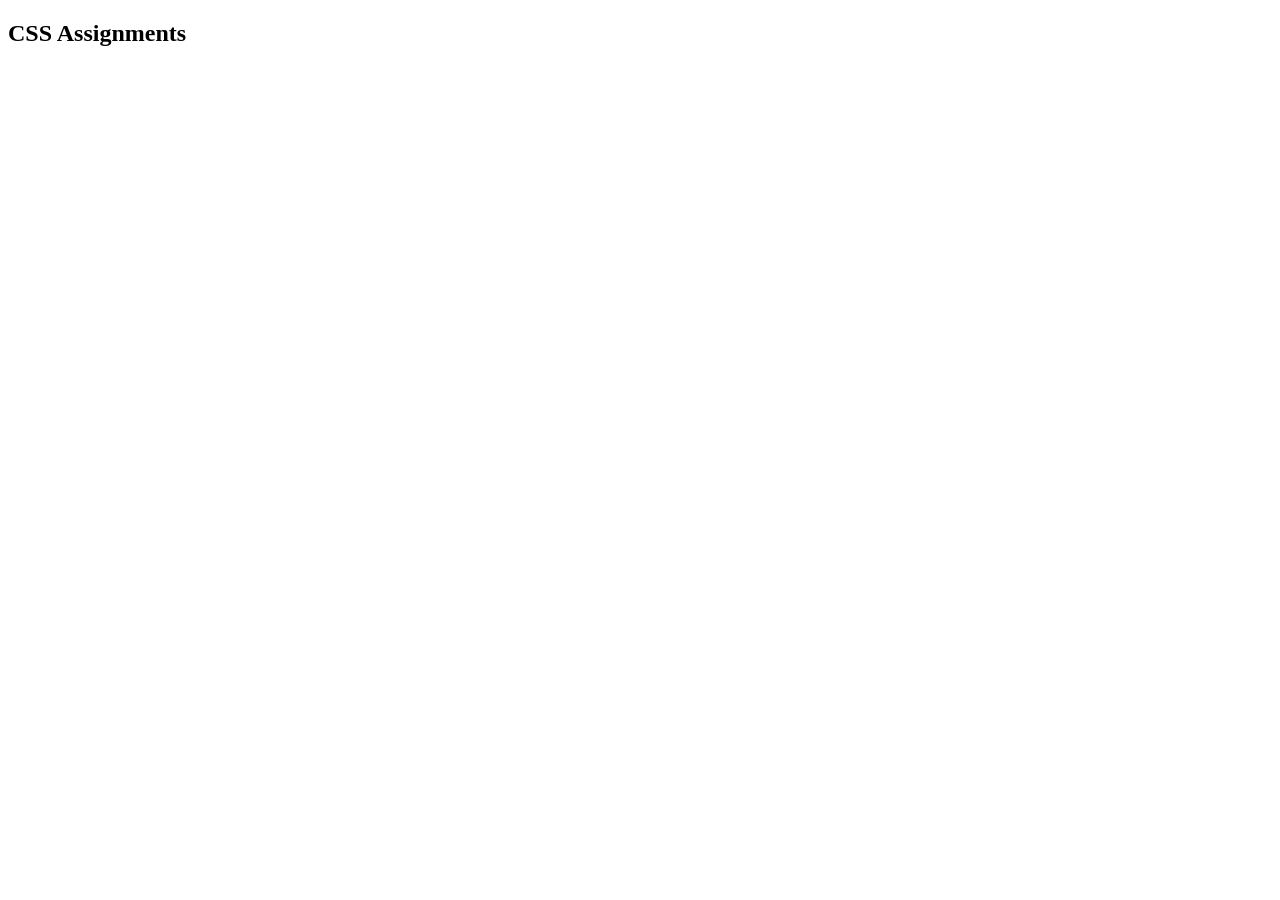
==== index.html @ d2f59372 "init" ====
<!DOCTYPE html>
<html lang="en">
<head>
    <meta charset="UTF-8">
    <meta http-equiv="X-UA-Compatible" content="IE=edge">
    <meta name="viewport" content="width=device-width, initial-scale=1.0">
    <title>HTML CSS Assignments</title>
</head>
<body>
    <header>
        <h2>CSS Assignments</h2>
    </header>
</body>
</html>
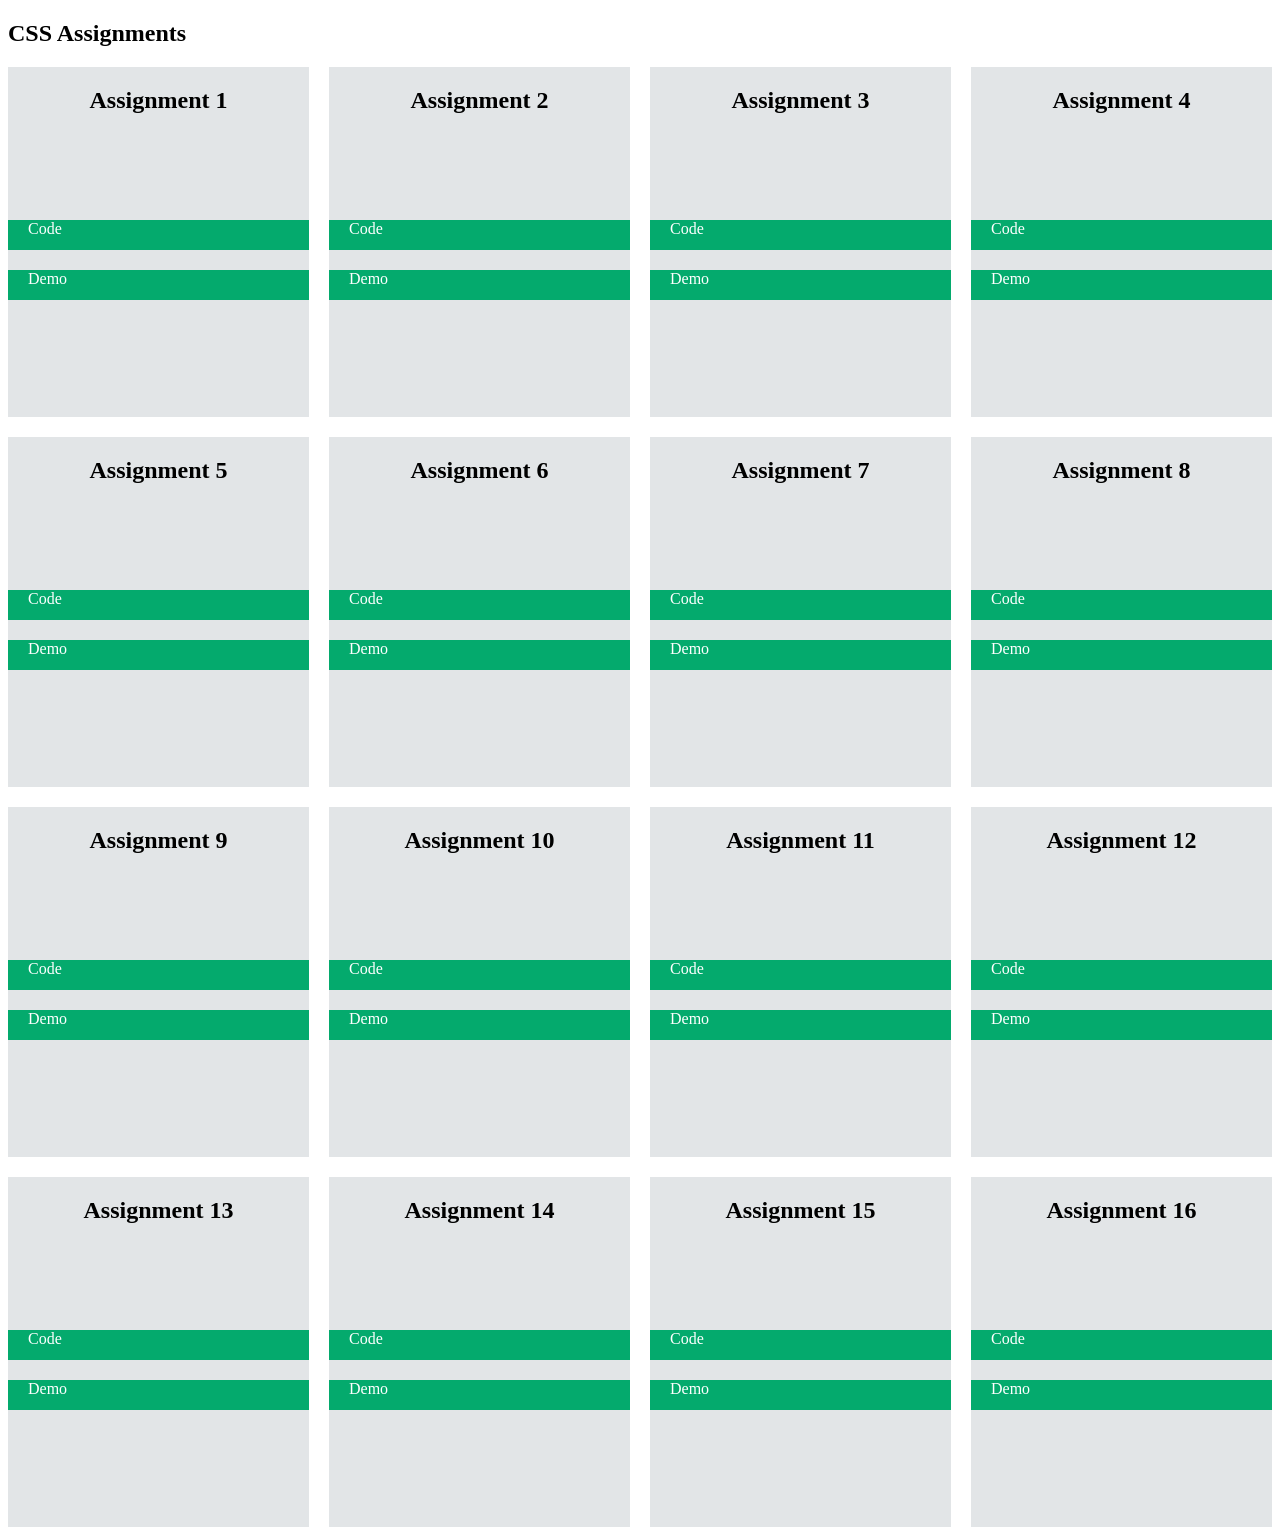
==== commit 4f02f12f: "completed upto 12" ====
--- a/index.html
+++ b/index.html
@@ -1,14 +1,169 @@
 <!DOCTYPE html>
 <html lang="en">
+
 <head>
     <meta charset="UTF-8">
     <meta http-equiv="X-UA-Compatible" content="IE=edge">
     <meta name="viewport" content="width=device-width, initial-scale=1.0">
     <title>HTML CSS Assignments</title>
+    <style>
+        .container {
+            display: grid;
+            grid-template-columns: repeat(4, 1fr);
+            grid-template-rows: repeat(4,350px);
+            grid-gap: 20px;
+        }
+
+        .card {
+            display: flex;
+            flex-direction: column;
+            row-gap: 40px;
+            align-items: center;
+            background-color: #e2e5e7;
+            height: auto;
+        }
+
+        ul {
+            list-style-type: none;
+            width: 100%;
+            padding: 10px;
+        }
+
+        li {
+            height: 30px;
+            margin: 20px 0;
+            background-color: #04aa6d;
+            text-decoration: none;
+            color: #ffffff;
+            padding-left: 20px;
+        }
+        a {
+            text-decoration: none;
+            color:#ffffff;
+        }
+    </style>
 </head>
+
 <body>
     <header>
         <h2>CSS Assignments</h2>
     </header>
+    <main>
+        <div class="container">
+            <div class="card">
+                <h2>Assignment 1</h2>
+                <ul>
+                    <li><a href="assignment-1/index.html">Code</a></li>
+                    <li><a href="assignment-1/index.html">Demo</a></li>
+                </ul>
+            </div>
+            <div class="card">
+                <h2>Assignment 2</h2>
+                <ul>
+                    <li><a href="assignment-2/index.html">Code</a></li>
+                    <li><a href="assignment-1/index.html">Demo</a></li>
+                </ul>
+            </div>
+            <div class="card">
+                <h2>Assignment 3</h2>
+                <ul>
+                    <li><a href="assignment-3/index.html">Code</a></li>
+                    <li><a href="assignment-1/index.html">Demo</a></li>
+                </ul>
+            </div>
+            <div class="card">
+                <h2>Assignment 4</h2>
+                <ul>
+                    <li><a href="assignment-4/index.html">Code</a></li>
+                    <li><a href="assignment-1/index.html">Demo</a></li>
+                </ul>
+            </div>
+            <div class="card">
+                <h2>Assignment 5</h2>
+                <ul>
+                    <li><a href="assignment-5/index.html">Code</a></li>
+                    <li><a href="assignment-1/index.html">Demo</a></li>
+                </ul>
+            </div>
+            <div class="card">
+                <h2>Assignment 6</h2>
+                <ul>
+                    <li><a href="assignment-6/index.html">Code</a></li>
+                    <li><a href="assignment-1/index.html">Demo</a></li>
+                </ul>
+            </div>
+            <div class="card">
+                <h2>Assignment 7</h2>
+                <ul>
+                    <li><a href="assignment-7/index.html">Code</a></li>
+                    <li><a href="assignment-1/index.html">Demo</a></li>
+                </ul>
+            </div>
+            <div class="card">
+                <h2>Assignment 8</h2>
+                <ul>
+                    <li><a href="assignment-8/index.html">Code</a></li>
+                    <li><a href="assignment-1/index.html">Demo</a></li>
+                </ul>
+            </div>
+            <div class="card">
+                <h2>Assignment 9</h2>
+                <ul>
+                    <li><a href="assignment-9/index.html">Code</a></li>
+                    <li><a href="assignment-1/index.html">Demo</a></li>
+                </ul>
+            </div>
+            <div class="card">
+                <h2>Assignment 10</h2>
+                <ul>
+                    <li><a href="assignment-10/index.html">Code</a></li>
+                    <li><a href="assignment-1/index.html">Demo</a></li>
+                </ul>
+            </div>
+            <div class="card">
+                <h2>Assignment 11</h2>
+                <ul>
+                    <li><a href="assignment-11/index.html">Code</a></li>
+                    <li><a href="assignment-1/index.html">Demo</a></li>
+                </ul>
+            </div>
+            <div class="card">
+                <h2>Assignment 12</h2>
+                <ul>
+                    <li><a href="assignment-12/index.html">Code</a></li>
+                    <li><a href="assignment-1/index.html">Demo</a></li>
+                </ul>
+            </div>
+            <div class="card">
+                <h2>Assignment 13</h2>
+                <ul>
+                    <li><a href="assignment-13/index.html">Code</a></li>
+                    <li><a href="assignment-1/index.html">Demo</a></li>
+                </ul>
+            </div>
+            <div class="card">
+                <h2>Assignment 14</h2>
+                <ul>
+                    <li><a href="assignment-14/index.html">Code</a></li>
+                    <li><a href="assignment-14/index.html">Demo</a></li>
+                </ul>
+            </div>
+            <div class="card">
+                <h2>Assignment 15</h2>
+                <ul>
+                    <li><a href="assignment-15/index.html">Code</a></li>
+                    <li><a href="assignment-15/index.html">Demo</a></li>
+                </ul>
+            </div>
+            <div class="card">
+                <h2>Assignment 16</h2>
+                <ul>
+                    <li><a href="assignment-16/index.html">Code</a></li>
+                    <li><a href="assignment-16/index.html">Demo</a></li>
+                </ul>
+            </div>
+        </div>
+    </main>
 </body>
+
 </html>
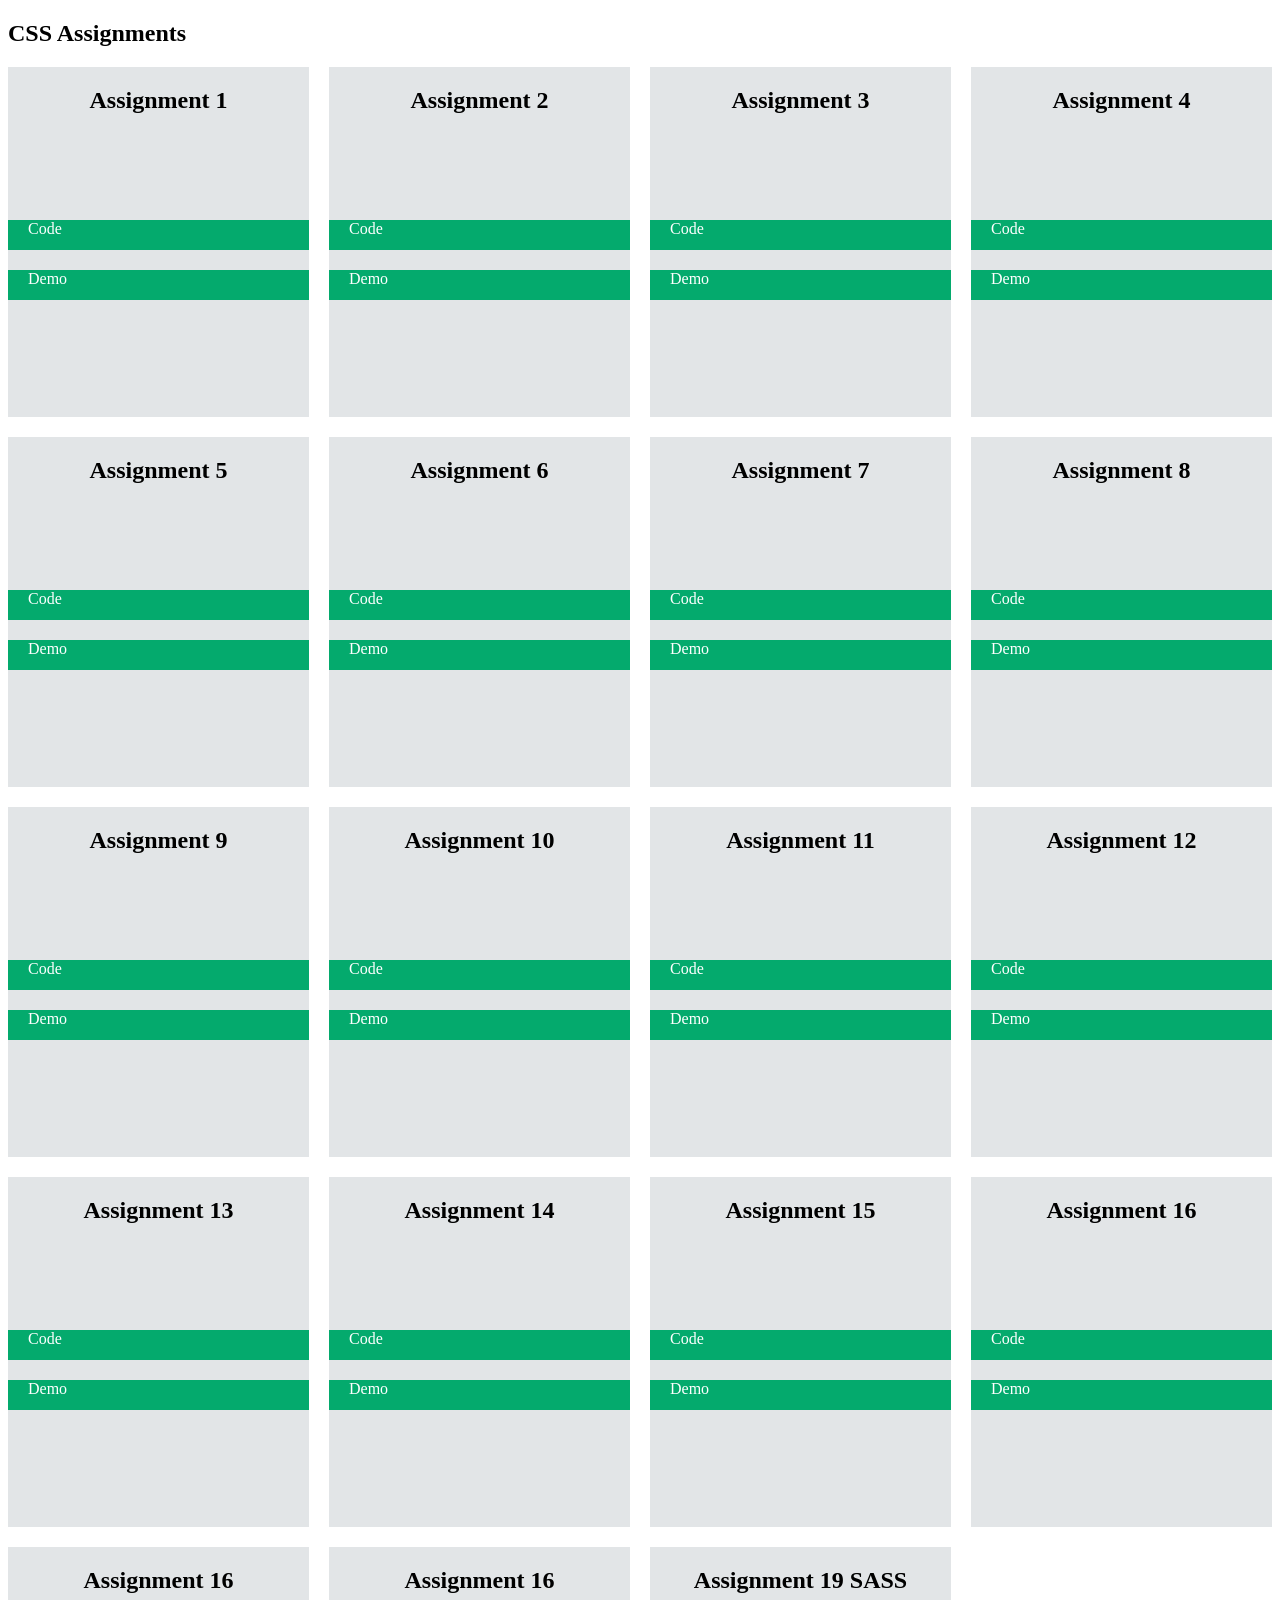
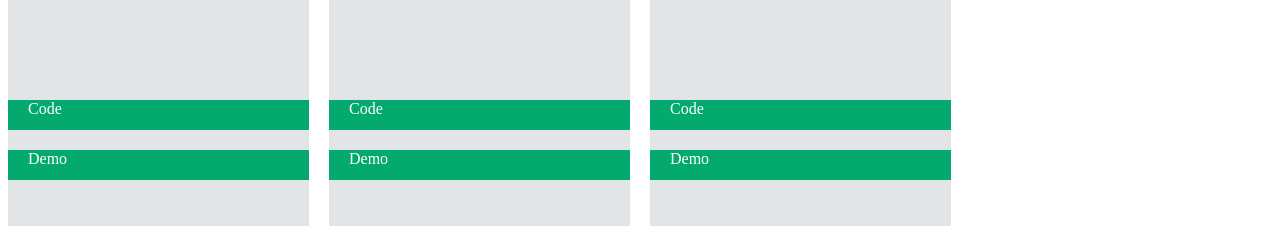
==== commit 7292bec6: "sass assignment added" ====
--- a/index.html
+++ b/index.html
@@ -53,113 +53,134 @@
             <div class="card">
                 <h2>Assignment 1</h2>
                 <ul>
-                    <li><a href="assignment-1/index.html">Code</a></li>
-                    <li><a href="assignment-1/index.html">Demo</a></li>
+                    <li><a href="https://github.com/sitaramoli/css-assignment/tree/main/assignment-1">Code</a></li>
+                    <li><a href="https://sitaramoli.github.io/css-assignment/assignment-1/">Demo</a></li>
                 </ul>
             </div>
             <div class="card">
                 <h2>Assignment 2</h2>
                 <ul>
-                    <li><a href="assignment-2/index.html">Code</a></li>
-                    <li><a href="assignment-1/index.html">Demo</a></li>
+                    <li><a href="https://github.com/sitaramoli/css-assignment/tree/main/assignment-2">Code</a></li>
+                    <li><a href="https://sitaramoli.github.io/css-assignment/assignment-2/">Demo</a></li>
                 </ul>
             </div>
             <div class="card">
                 <h2>Assignment 3</h2>
                 <ul>
-                    <li><a href="assignment-3/index.html">Code</a></li>
-                    <li><a href="assignment-1/index.html">Demo</a></li>
+                    <li><a href="https://github.com/sitaramoli/css-assignment/tree/main/assignment-3">Code</a></li>
+                    <li><a href="https://sitaramoli.github.io/css-assignment/assignment-3/">Demo</a></li>
                 </ul>
             </div>
             <div class="card">
                 <h2>Assignment 4</h2>
                 <ul>
-                    <li><a href="assignment-4/index.html">Code</a></li>
-                    <li><a href="assignment-1/index.html">Demo</a></li>
+                    <li><a href="https://github.com/sitaramoli/css-assignment/tree/main/assignment-4">Code</a></li>
+                    <li><a href="https://sitaramoli.github.io/css-assignment/assignment-4/">Demo</a></li>
                 </ul>
             </div>
             <div class="card">
                 <h2>Assignment 5</h2>
                 <ul>
-                    <li><a href="assignment-5/index.html">Code</a></li>
-                    <li><a href="assignment-1/index.html">Demo</a></li>
+                    <li><a href="https://github.com/sitaramoli/css-assignment/tree/main/assignment-5">Code</a></li>
+                    <li><a href="https://sitaramoli.github.io/css-assignment/assignment-5/">Demo</a></li>
                 </ul>
             </div>
             <div class="card">
                 <h2>Assignment 6</h2>
                 <ul>
-                    <li><a href="assignment-6/index.html">Code</a></li>
-                    <li><a href="assignment-1/index.html">Demo</a></li>
+                    <li><a href="https://github.com/sitaramoli/css-assignment/tree/main/assignment-6">Code</a></li>
+                    <li><a href="https://sitaramoli.github.io/css-assignment/assignment-6/">Demo</a></li>
                 </ul>
             </div>
             <div class="card">
                 <h2>Assignment 7</h2>
                 <ul>
-                    <li><a href="assignment-7/index.html">Code</a></li>
-                    <li><a href="assignment-1/index.html">Demo</a></li>
+                    <li><a href="https://github.com/sitaramoli/css-assignment/tree/main/assignment-7">Code</a></li>
+                    <li><a href="https://sitaramoli.github.io/css-assignment/assignment-7/">Demo</a></li>
                 </ul>
             </div>
             <div class="card">
                 <h2>Assignment 8</h2>
                 <ul>
-                    <li><a href="assignment-8/index.html">Code</a></li>
-                    <li><a href="assignment-1/index.html">Demo</a></li>
+                    <li><a href="https://github.com/sitaramoli/css-assignment/tree/main/assignment-8">Code</a></li>
+                    <li><a href="https://sitaramoli.github.io/css-assignment/assignment-8/">Demo</a></li>
                 </ul>
             </div>
             <div class="card">
                 <h2>Assignment 9</h2>
                 <ul>
-                    <li><a href="assignment-9/index.html">Code</a></li>
-                    <li><a href="assignment-1/index.html">Demo</a></li>
+                    <li><a href="https://github.com/sitaramoli/css-assignment/tree/main/assignment-9">Code</a></li>
+                    <li><a href="https://sitaramoli.github.io/css-assignment/assignment-9/">Demo</a></li>
                 </ul>
             </div>
             <div class="card">
                 <h2>Assignment 10</h2>
                 <ul>
-                    <li><a href="assignment-10/index.html">Code</a></li>
-                    <li><a href="assignment-1/index.html">Demo</a></li>
+                    <li><a href="https://github.com/sitaramoli/css-assignment/tree/main/assignment-10">Code</a></li>
+                    <li><a href="https://sitaramoli.github.io/css-assignment/assignment-10/">Demo</a></li>
                 </ul>
             </div>
             <div class="card">
                 <h2>Assignment 11</h2>
                 <ul>
-                    <li><a href="assignment-11/index.html">Code</a></li>
-                    <li><a href="assignment-1/index.html">Demo</a></li>
+                    <li><a href="https://github.com/sitaramoli/css-assignment/tree/main/assignment-11">Code</a></li>
+                    <li><a href="https://sitaramoli.github.io/css-assignment/assignment-11/">Demo</a></li>
                 </ul>
             </div>
             <div class="card">
                 <h2>Assignment 12</h2>
                 <ul>
-                    <li><a href="assignment-12/index.html">Code</a></li>
-                    <li><a href="assignment-1/index.html">Demo</a></li>
+                    <li><a href="https://github.com/sitaramoli/css-assignment/tree/main/assignment-12">Code</a></li>
+                    <li><a href="https://sitaramoli.github.io/css-assignment/assignment-12/">Demo</a></li>
                 </ul>
             </div>
             <div class="card">
                 <h2>Assignment 13</h2>
                 <ul>
-                    <li><a href="assignment-13/index.html">Code</a></li>
-                    <li><a href="assignment-1/index.html">Demo</a></li>
+                    <li><a href="https://github.com/sitaramoli/css-assignment/tree/main/assignment-13">Code</a></li>
+                    <li><a href="https://sitaramoli.github.io/css-assignment/assignment-13/">Demo</a></li>
                 </ul>
             </div>
             <div class="card">
                 <h2>Assignment 14</h2>
                 <ul>
-                    <li><a href="assignment-14/index.html">Code</a></li>
-                    <li><a href="assignment-14/index.html">Demo</a></li>
+                    <li><a href="https://github.com/sitaramoli/css-assignment/tree/main/assignment-14">Code</a></li>
+                    <li><a href="https://sitaramoli.github.io/css-assignment/assignment-14/">Demo</a></li>
                 </ul>
             </div>
             <div class="card">
                 <h2>Assignment 15</h2>
                 <ul>
-                    <li><a href="assignment-15/index.html">Code</a></li>
-                    <li><a href="assignment-15/index.html">Demo</a></li>
+                    <li><a href="https://github.com/sitaramoli/css-assignment/tree/main/assignment-15">Code</a></li>
+                    <li><a href="https://sitaramoli.github.io/css-assignment/assignment-15/">Demo</a></li>
                 </ul>
             </div>
             <div class="card">
                 <h2>Assignment 16</h2>
                 <ul>
-                    <li><a href="assignment-16/index.html">Code</a></li>
-                    <li><a href="assignment-16/index.html">Demo</a></li>
+                    <li><a href="https://github.com/sitaramoli/css-assignment/tree/main/assignment-16">Code</a></li>
+                    <li><a href="https://sitaramoli.github.io/css-assignment/assignment-16/">Demo</a></li>
+                </ul>
+            </div>
+            <div class="card">
+                <h2>Assignment 16</h2>
+                <ul>
+                    <li><a href="https://github.com/sitaramoli/css-assignment/tree/main/assignment 17 sass">Code</a></li>
+                    <li><a href="https://sitaramoli.github.io/css-assignment/assignment 17 sass/">Demo</a></li>
+                </ul>
+            </div>
+            <div class="card">
+                <h2>Assignment 16</h2>
+                <ul>
+                    <li><a href="https://github.com/sitaramoli/css-assignment/tree/main/assignment 18 sass">Code</a></li>
+                    <li><a href="https://sitaramoli.github.io/css-assignment/assignment 18 sass/">Demo</a></li>
+                </ul>
+            </div>
+            <div class="card">
+                <h2>Assignment 19 SASS</h2>
+                <ul>
+                    <li><a href="https://github.com/sitaramoli/css-assignment/tree/main/assignment 19 sass">Code</a></li>
+                    <li><a href="https://sitaramoli.github.io/css-assignment/assignment 19 sass/">Demo</a></li>
                 </ul>
             </div>
         </div>
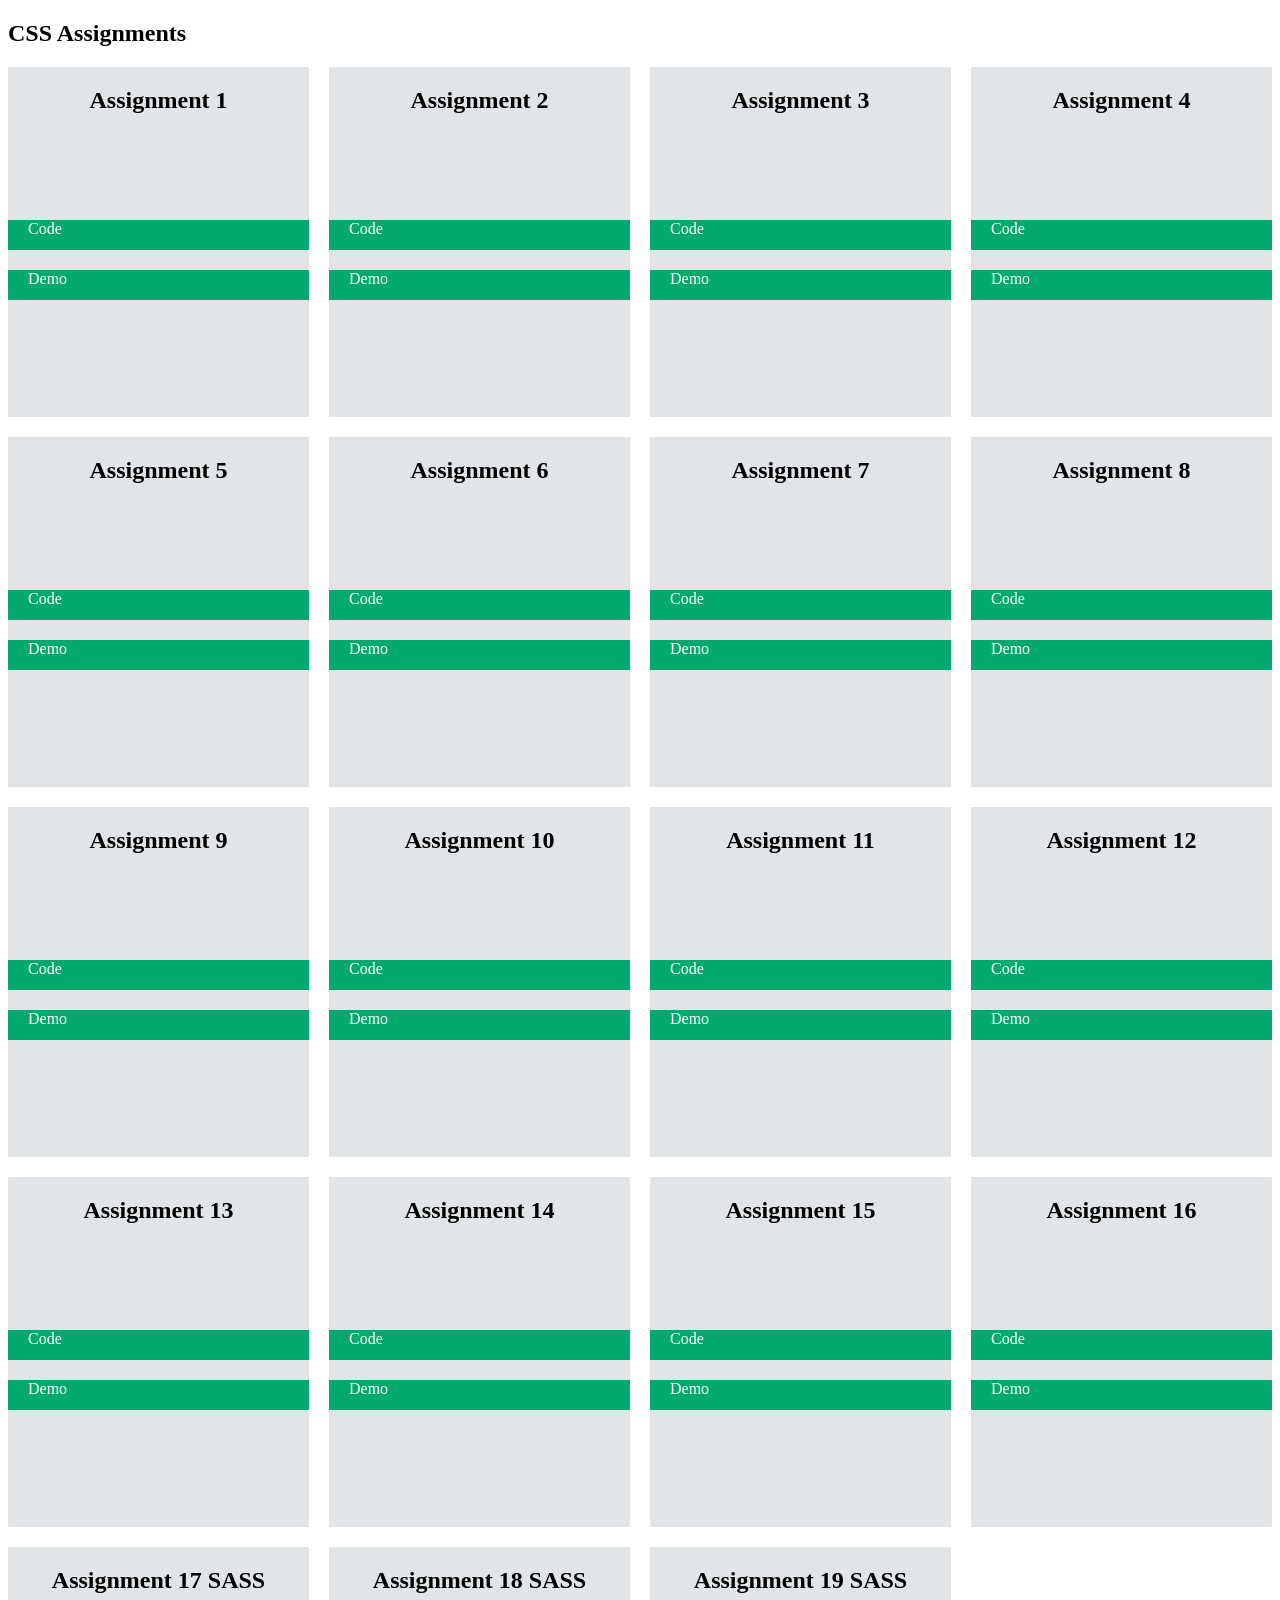
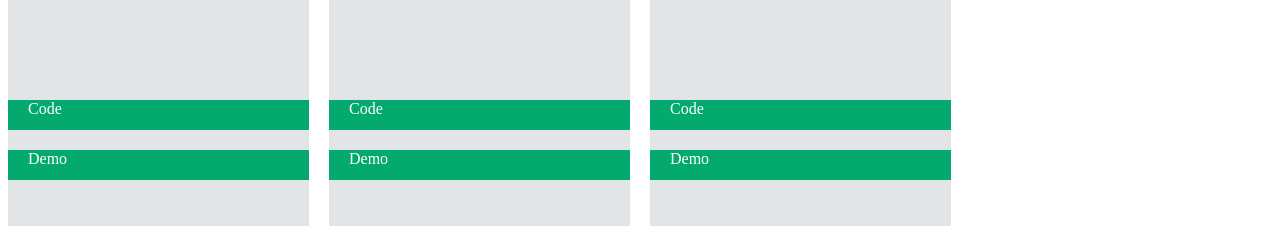
==== commit c3ec5778: "final" ====
--- a/index.html
+++ b/index.html
@@ -163,14 +163,14 @@
                 </ul>
             </div>
             <div class="card">
-                <h2>Assignment 16</h2>
+                <h2>Assignment 17 SASS</h2>
                 <ul>
                     <li><a href="https://github.com/sitaramoli/css-assignment/tree/main/assignment 17 sass">Code</a></li>
                     <li><a href="https://sitaramoli.github.io/css-assignment/assignment 17 sass/">Demo</a></li>
                 </ul>
             </div>
             <div class="card">
-                <h2>Assignment 16</h2>
+                <h2>Assignment 18 SASS</h2>
                 <ul>
                     <li><a href="https://github.com/sitaramoli/css-assignment/tree/main/assignment 18 sass">Code</a></li>
                     <li><a href="https://sitaramoli.github.io/css-assignment/assignment 18 sass/">Demo</a></li>
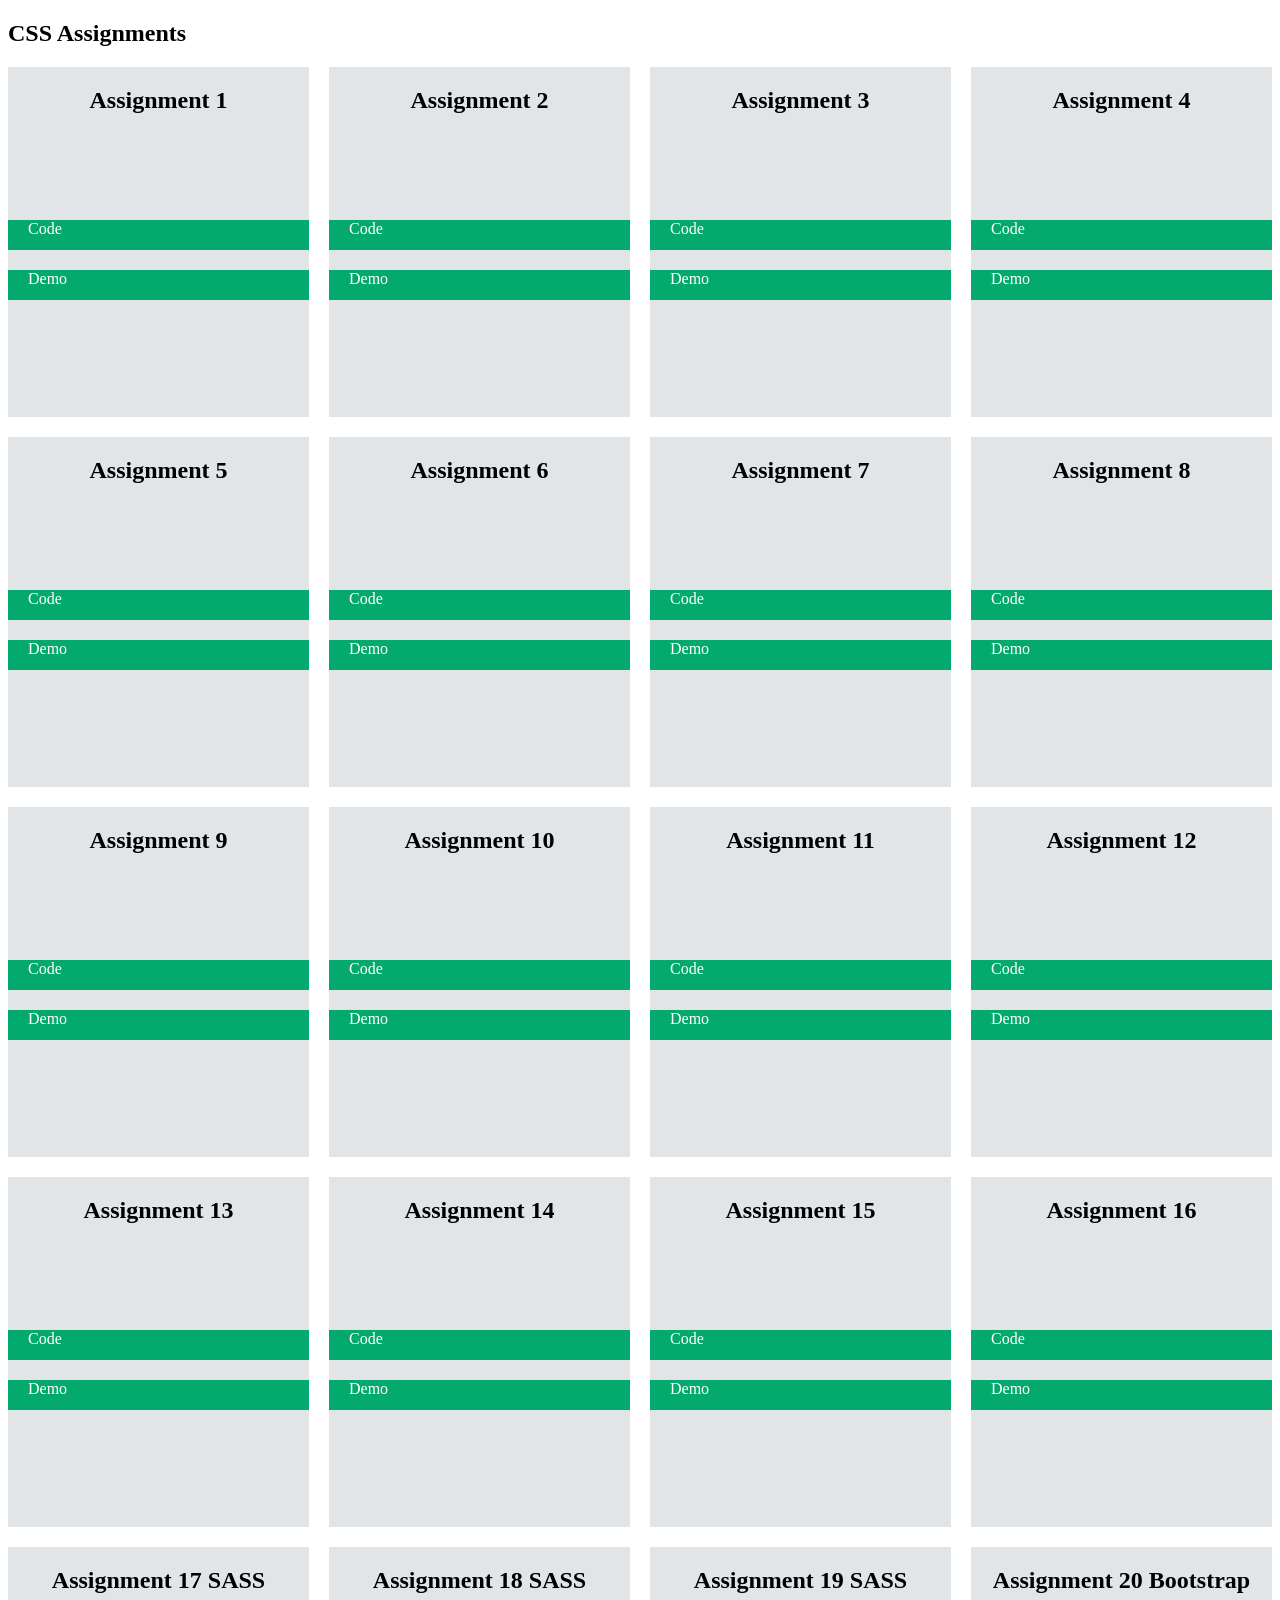
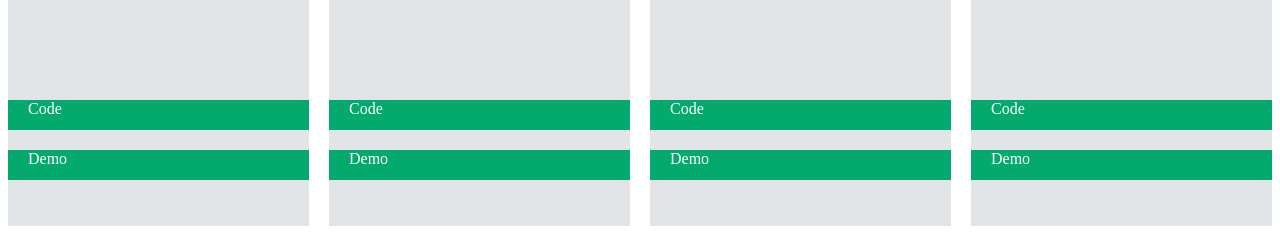
==== commit 201076c4: "fixes in typography page design" ====
--- a/index.html
+++ b/index.html
@@ -183,6 +183,13 @@
                     <li><a href="https://sitaramoli.github.io/css-assignment/assignment 19 sass/">Demo</a></li>
                 </ul>
             </div>
+            <div class="card">
+                <h2>Assignment 20 Bootstrap</h2>
+                <ul>
+                    <li><a href="https://github.com/sitaramoli/css-assignment/tree/main/assignment-20-bootstrap">Code</a></li>
+                    <li><a href="https://sitaramoli.github.io/css-assignment/assignment-20-bootstrap/">Demo</a></li>
+                </ul>
+            </div>
         </div>
     </main>
 </body>
